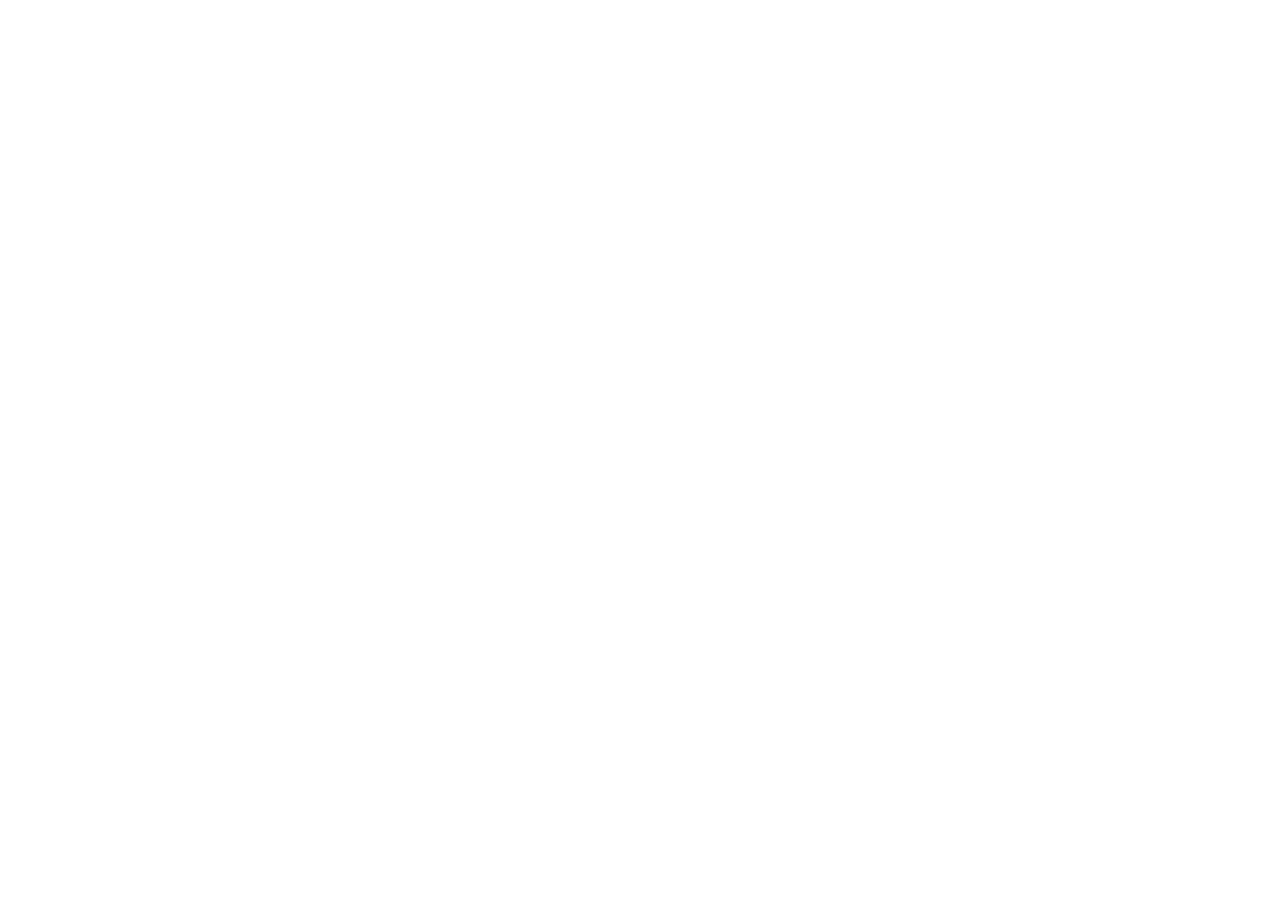
==== index.html @ 08b6328e "Initialization with bootstrap" ====
<!doctype html>
<html lang="en">
  <head>
    <title>About</title>
    <!-- Required meta tags -->
    <meta charset="utf-8">
    <meta name="viewport" content="width=device-width, initial-scale=1, shrink-to-fit=no">

    <!-- Bootstrap CSS -->
    <link rel="stylesheet" href="https://stackpath.bootstrapcdn.com/bootstrap/4.3.1/css/bootstrap.min.css" integrity="sha384-ggOyR0iXCbMQv3Xipma34MD+dH/1fQ784/j6cY/iJTQUOhcWr7x9JvoRxT2MZw1T" crossorigin="anonymous">
  </head>
  <body>
      
    <!-- Optional JavaScript -->
    <!-- jQuery first, then Popper.js, then Bootstrap JS -->
    <script src="https://code.jquery.com/jquery-3.3.1.slim.min.js" integrity="sha384-q8i/X+965DzO0rT7abK41JStQIAqVgRVzpbzo5smXKp4YfRvH+8abtTE1Pi6jizo" crossorigin="anonymous"></script>
    <script src="https://cdnjs.cloudflare.com/ajax/libs/popper.js/1.14.7/umd/popper.min.js" integrity="sha384-UO2eT0CpHqdSJQ6hJty5KVphtPhzWj9WO1clHTMGa3JDZwrnQq4sF86dIHNDz0W1" crossorigin="anonymous"></script>
    <script src="https://stackpath.bootstrapcdn.com/bootstrap/4.3.1/js/bootstrap.min.js" integrity="sha384-JjSmVgyd0p3pXB1rRibZUAYoIIy6OrQ6VrjIEaFf/nJGzIxFDsf4x0xIM+B07jRM" crossorigin="anonymous"></script>
  </body>
</html>
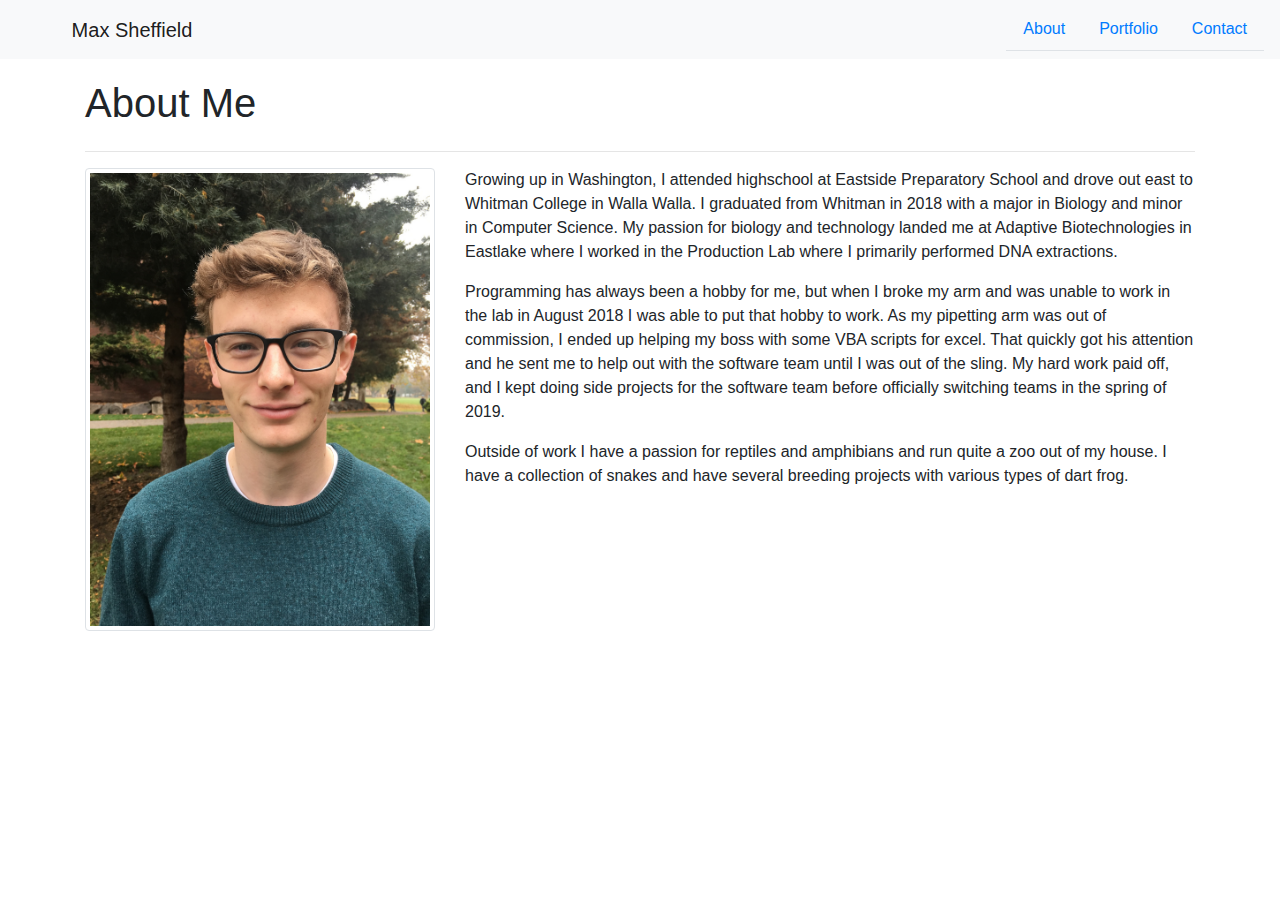
==== commit 01a4b1a0: "nav bar across all views, index complete" ====
--- a/index.html
+++ b/index.html
@@ -1,20 +1,69 @@
 <!doctype html>
 <html lang="en">
-  <head>
-    <title>About</title>
-    <!-- Required meta tags -->
-    <meta charset="utf-8">
-    <meta name="viewport" content="width=device-width, initial-scale=1, shrink-to-fit=no">
 
-    <!-- Bootstrap CSS -->
-    <link rel="stylesheet" href="https://stackpath.bootstrapcdn.com/bootstrap/4.3.1/css/bootstrap.min.css" integrity="sha384-ggOyR0iXCbMQv3Xipma34MD+dH/1fQ784/j6cY/iJTQUOhcWr7x9JvoRxT2MZw1T" crossorigin="anonymous">
-  </head>
-  <body>
-      
+<head>
+  <title>About</title>
+  <!-- Required meta tags -->
+  <meta charset="utf-8">
+  <meta name="viewport" content="width=device-width, initial-scale=1, shrink-to-fit=no">
+
+  <!-- Bootstrap CSS -->
+  <link rel="stylesheet" href="https://stackpath.bootstrapcdn.com/bootstrap/4.3.1/css/bootstrap.min.css"
+    integrity="sha384-ggOyR0iXCbMQv3Xipma34MD+dH/1fQ784/j6cY/iJTQUOhcWr7x9JvoRxT2MZw1T" crossorigin="anonymous">
+</head>
+
+<body>
+
+  <nav class="navbar navbar-light bg-light">
+    <div class="row">
+      <div class="col-md-4 offset-md-4">
+        <a class="navbar-brand" href="index.html">Max Sheffield</a>
+      </div>
+    </div>
+
+    <nav class="nav nav-tabs nav-stacked">
+      <a class="nav-link" href="index.html">About</a>
+      <a class="nav-link" href="portfolio.html">Portfolio</a>
+      <a class="nav-link" href="contact.html">Contact</a>
+    </nav>
+
+  </nav>
+
+  <div class="container content">
+
+    <div class="row" style="margin-top:20px;">
+      <div class="col-md-4">
+        <h1>About Me</h1>
+      </div>
+    </div>
+
+    <hr>
+
+    <div class="row">
+      <div class="col-xs-12 col-md-4">
+        <img src="imgs/prof.JPG" class="img-thumbnail" alt="Profile Picture">
+      </div>
+      <div class="col-xs-12 col-md-8">
+          <p>Growing up in Washington, I attended highschool at Eastside Preparatory School and drove out east to Whitman College in Walla Walla. I graduated from Whitman in 2018 with a major in Biology and minor in Computer Science. My passion for biology and technology landed me at Adaptive Biotechnologies in Eastlake where I worked in the Production Lab where I primarily performed DNA extractions.</p>
+
+          <p>Programming has always been a hobby for me, but when I broke my arm and was unable to work in the lab in August 2018 I was able to put that hobby to work. As my pipetting arm was out of commission, I ended up helping my boss with some VBA scripts for excel. That quickly got his attention and he sent me to help out with the software team until I was out of the sling. My hard work paid off, and I kept doing side projects for the software team before officially switching teams in the spring of 2019.</p>
+    
+          <p>Outside of work I have a passion for reptiles and amphibians and run quite a zoo out of my house. I have a collection of snakes and have several breeding projects with various types of dart frog.</p>
+      </div>
+    
+    </div>
+
     <!-- Optional JavaScript -->
     <!-- jQuery first, then Popper.js, then Bootstrap JS -->
-    <script src="https://code.jquery.com/jquery-3.3.1.slim.min.js" integrity="sha384-q8i/X+965DzO0rT7abK41JStQIAqVgRVzpbzo5smXKp4YfRvH+8abtTE1Pi6jizo" crossorigin="anonymous"></script>
-    <script src="https://cdnjs.cloudflare.com/ajax/libs/popper.js/1.14.7/umd/popper.min.js" integrity="sha384-UO2eT0CpHqdSJQ6hJty5KVphtPhzWj9WO1clHTMGa3JDZwrnQq4sF86dIHNDz0W1" crossorigin="anonymous"></script>
-    <script src="https://stackpath.bootstrapcdn.com/bootstrap/4.3.1/js/bootstrap.min.js" integrity="sha384-JjSmVgyd0p3pXB1rRibZUAYoIIy6OrQ6VrjIEaFf/nJGzIxFDsf4x0xIM+B07jRM" crossorigin="anonymous"></script>
-  </body>
+    <script src="https://code.jquery.com/jquery-3.3.1.slim.min.js"
+      integrity="sha384-q8i/X+965DzO0rT7abK41JStQIAqVgRVzpbzo5smXKp4YfRvH+8abtTE1Pi6jizo"
+      crossorigin="anonymous"></script>
+    <script src="https://cdnjs.cloudflare.com/ajax/libs/popper.js/1.14.7/umd/popper.min.js"
+      integrity="sha384-UO2eT0CpHqdSJQ6hJty5KVphtPhzWj9WO1clHTMGa3JDZwrnQq4sF86dIHNDz0W1"
+      crossorigin="anonymous"></script>
+    <script src="https://stackpath.bootstrapcdn.com/bootstrap/4.3.1/js/bootstrap.min.js"
+      integrity="sha384-JjSmVgyd0p3pXB1rRibZUAYoIIy6OrQ6VrjIEaFf/nJGzIxFDsf4x0xIM+B07jRM"
+      crossorigin="anonymous"></script>
+</body>
+
 </html>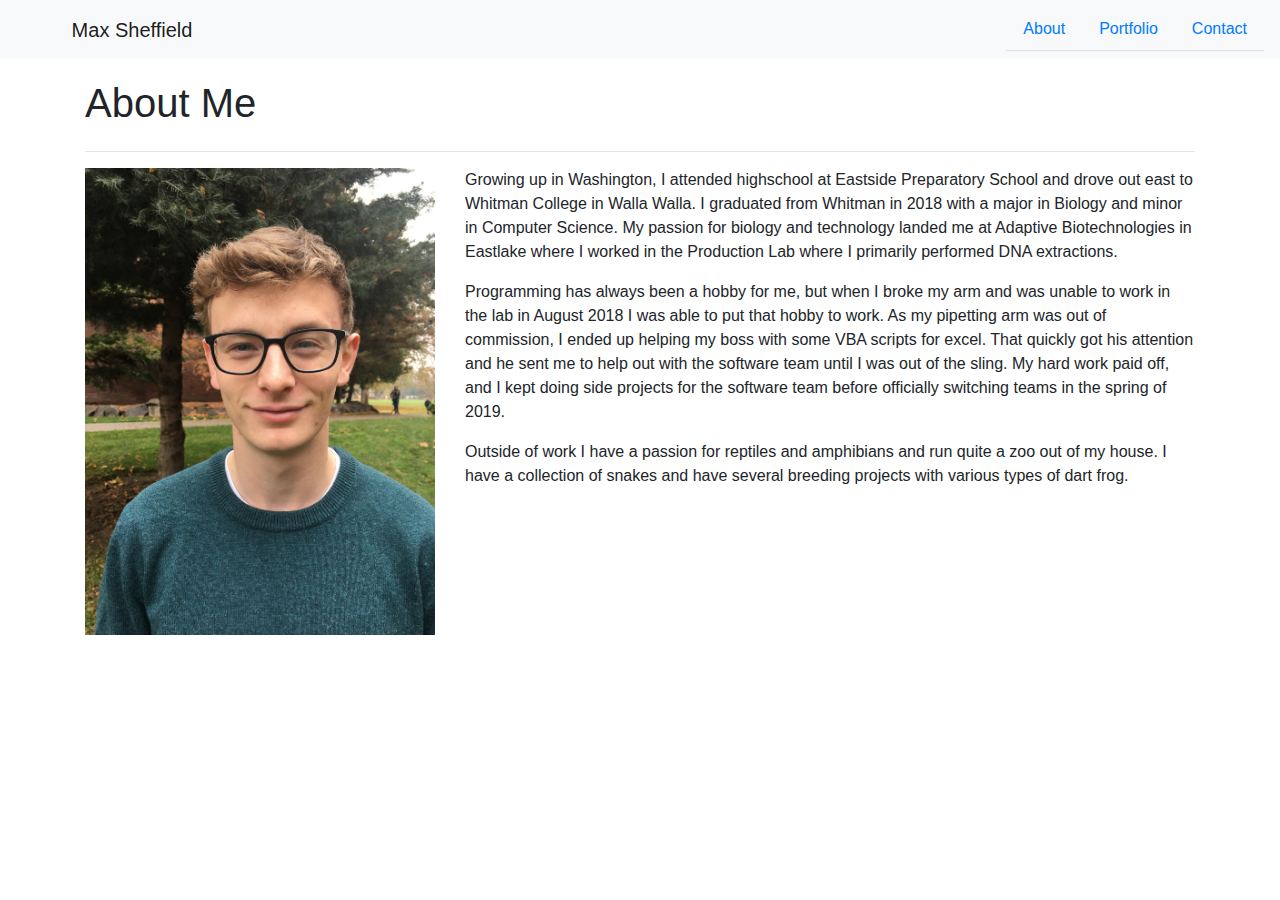
==== commit 246bc296: "img-fluid for prof pic" ====
--- a/index.html
+++ b/index.html
@@ -41,7 +41,7 @@
 
     <div class="row">
       <div class="col-xs-12 col-md-4">
-        <img src="imgs/prof.JPG" class="img-thumbnail" alt="Profile Picture">
+        <img src="imgs/prof.JPG" class="img-fluid" alt="Profile Picture">
       </div>
       <div class="col-xs-12 col-md-8">
           <p>Growing up in Washington, I attended highschool at Eastside Preparatory School and drove out east to Whitman College in Walla Walla. I graduated from Whitman in 2018 with a major in Biology and minor in Computer Science. My passion for biology and technology landed me at Adaptive Biotechnologies in Eastlake where I worked in the Production Lab where I primarily performed DNA extractions.</p>
